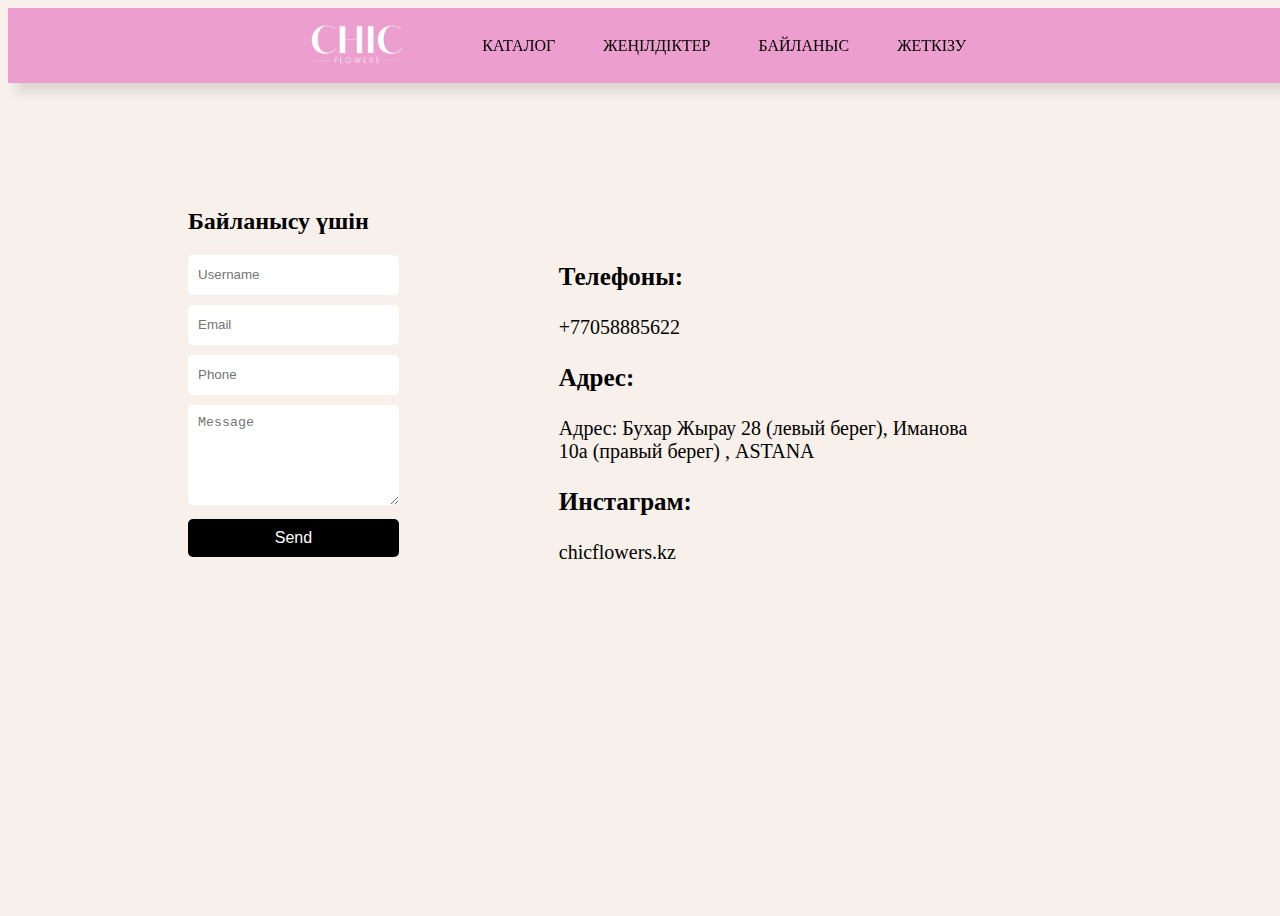
==== contact.html @ 81bcb1c0 "Add files via upload" ====
<!DOCTYPE html>
<html lang="en">
<head>
    <meta charset="UTF-8">
    <meta name="viewport" content="width=device-width, initial-scale=1.0">
    <title>Contact Us</title>
    <link rel="stylesheet" href="css/contact.css">
</head>
<body>
    <header>
        <a href="index.html">
            <img class="logo" src="images/logo.png" alt="">
        </a>

        <nav class="navbar">
            <div class="nav-box">
                <a href="html/katalog.html">КАТАЛОГ</a>
                <a href="">ЖЕҢІЛДІКТЕР</a>
                <a href="html/contact.html">БАЙЛАНЫС</a>
                <a href="">ЖЕТКІЗУ</a>
            </div>    
        </nav>
    </header>

    <main>
        <section>
            <div class="container1">
                <div class="contact-form">
                    <h2>Байланысу үшін</h2>
                    <form action="#">
                        <input type="text" placeholder="Username" required>
                        <input type="email" placeholder="Email" required>
                        <input type="tel" pattern="[0-9]" placeholder="Phone" required>
                        <textarea placeholder="Message" required></textarea>
                        <button type="submit">Send</button>
                    </form>
                </div>
        
                <div class="contact-info">
                    <h3>Телефоны:</h3>
                    <p>+77058885622</p>
                    <h3>Адрес:</h3>
                    <p>Адрес: Бухар Жырау 28 (левый берег), Иманова 10а (правый берег) , ASTANA</p>
                    <h3>Инстаграм:</h3>
                    <p>chicflowers.kz</p>
                </div>
            </div>  
        </section>
    </main>   
</body>
</html>
---- css/contact.css ----
:root{
    --background-color: #ec9fce; 
}

*{
    text-decoration: none;
    box-sizing: border-box;
}

body {
    height: 100vh;
    background-color: #f7f0eb;
}

header{
    position: fixed;
    background-color: var(--background-color);
    padding: 0 300px;
    z-index: 1000;
    box-shadow: 8px 10px 10px rgba(0, 0, 0, .1);
    width: 100%;
    display: flex;
    justify-content: space-between;
    align-items: center;
}

.logo{
    width: 100px;
}

.nav-box a{
    color: black;
    padding: 10px 22px;
}

.nav-box a:hover{
    color: white;
}
.icon{
    width: 30px; 
    height: 30px;
}

.container1 {
    padding: 150px;
    display: flex; 
}

.contact-form {
    padding: 30px;
    width: 40%;
}

.contact-form h2 {
    color: black;
    margin-bottom: 20px;
}

.contact-form input,
.contact-form textarea {
    width: 100%;
    padding: 10px;
    margin-bottom: 10px;
    border: none;
    border-radius: 5px;
}

.contact-form input {
    height: 40px;
}

.contact-form textarea {
    height: 100px;
}

.contact-form button {
    width: 100%;
    padding: 10px;
    background-color: black;
    color: #fff;
    border: none;
    border-radius: 5px;
    font-size: 16px;
}

.contact-info{
    padding: 80px 130px;
}

h3{
    font-size: 25px;
}

p{
    font-size: 20px;
}
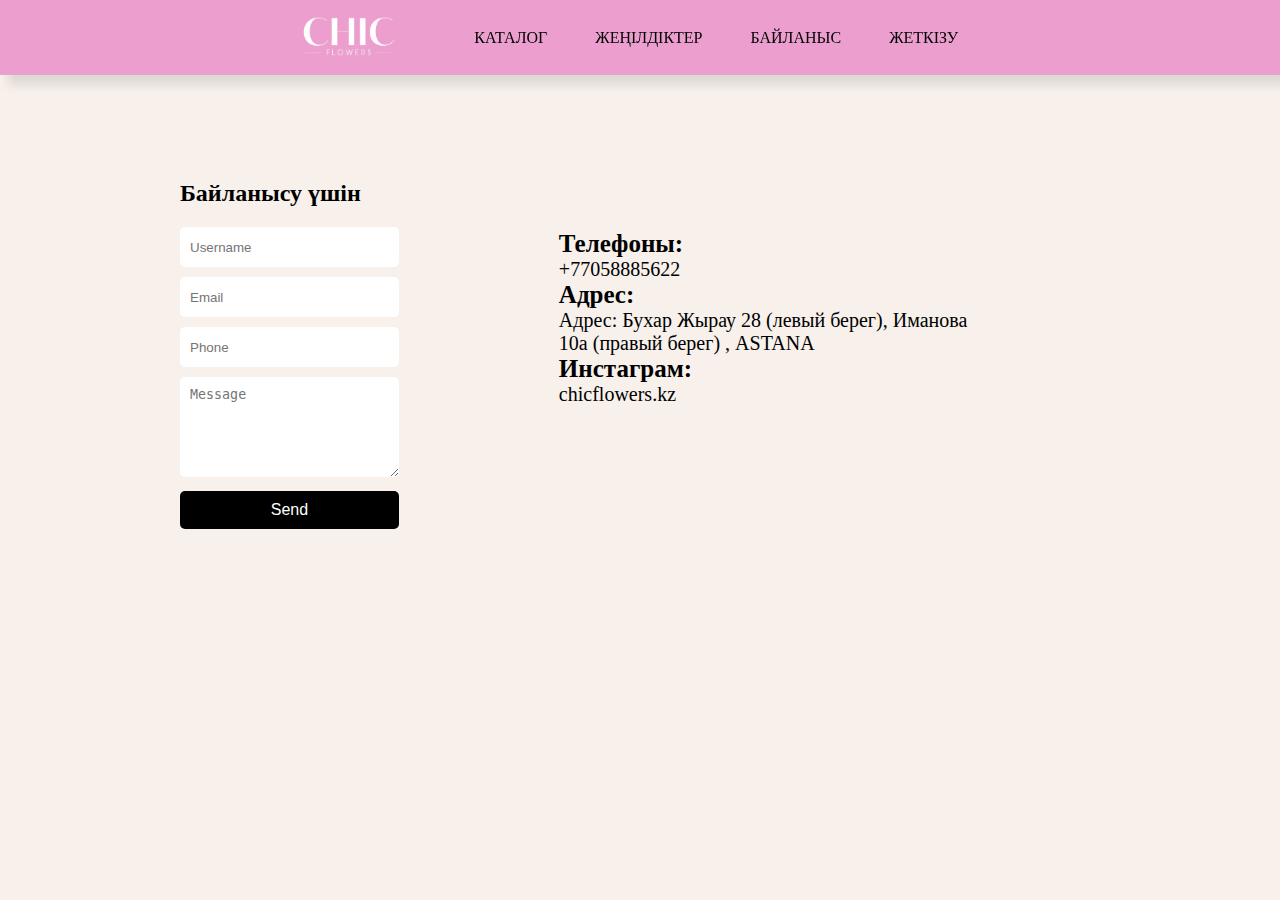
==== commit 558d5b5d: "Add files via upload" ====
--- a/contact.html
+++ b/contact.html
@@ -14,9 +14,9 @@
 
         <nav class="navbar">
             <div class="nav-box">
-                <a href="html/katalog.html">КАТАЛОГ</a>
+                <a href="katalog.html">КАТАЛОГ</a>
                 <a href="">ЖЕҢІЛДІКТЕР</a>
-                <a href="html/contact.html">БАЙЛАНЫС</a>
+                <a href="contact.html">БАЙЛАНЫС</a>
                 <a href="">ЖЕТКІЗУ</a>
             </div>    
         </nav>
--- a/css/contact.css
+++ b/css/contact.css
@@ -3,6 +3,7 @@
 }
 
 *{
+    margin: 0;
     text-decoration: none;
     box-sizing: border-box;
 }
